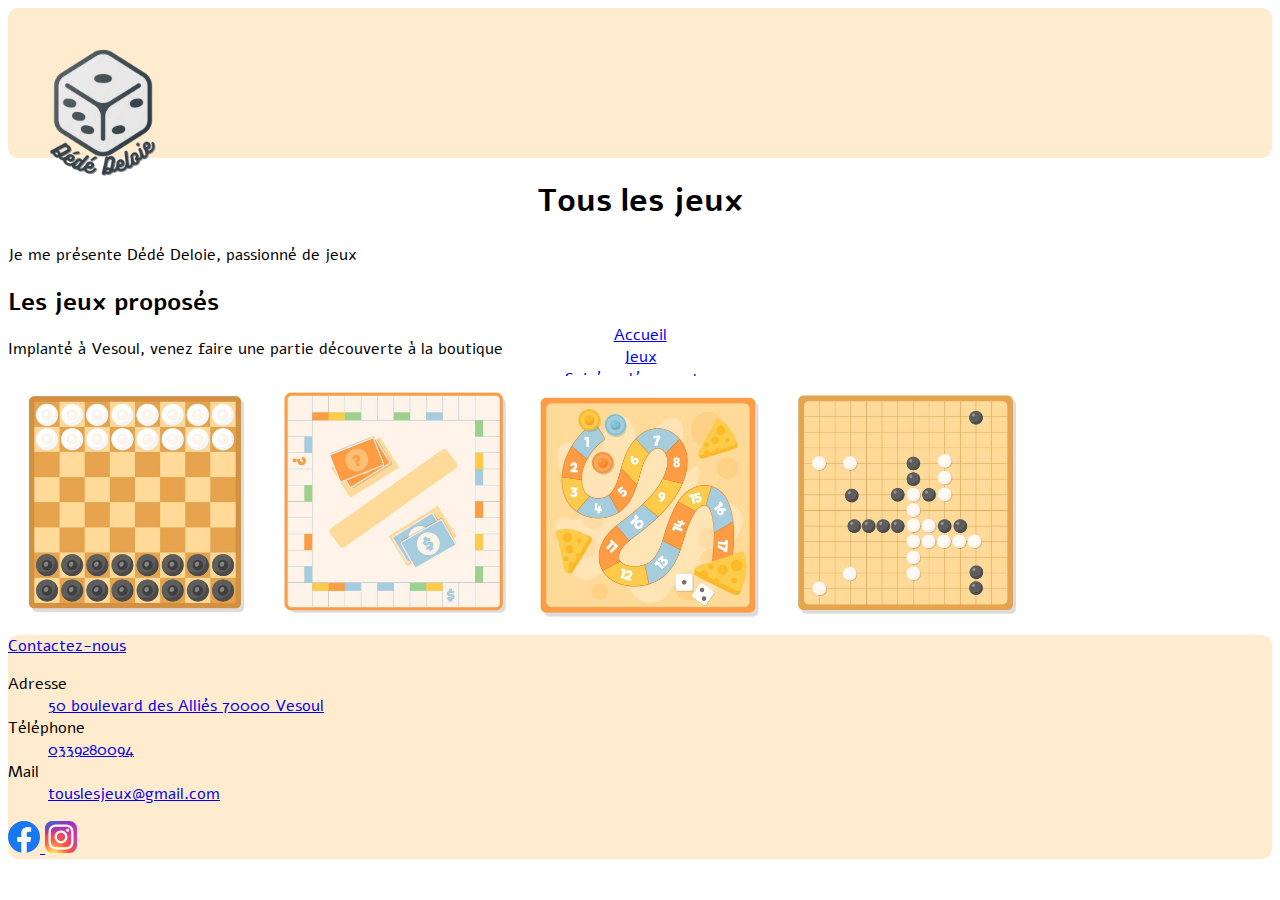
==== Index.html @ 97d6aef1 "Emplacement logo" ====
<!DOCTYPE html>
<html lang="fr">

<head>
  <meta charset="UTF-8">
  <meta http-equiv="X-UA-Compatible" content="IE=edge">
  <meta name="viewport" content="width=device-width, initial-scale=1.0">
  <link rel="stylesheet" href="exercice.css">
  <link rel="preconnect" href="https://fonts.bunny.net">
  <link href="https://fonts.bunny.net/css?family=alef:400" rel="stylesheet" />
  <title>Tous les jeux</title>
</head>

<body>
  <header>
    <img class="logo" src="image/dédé deloie.png" alt="logo">
    <div class="menu">
      <div class="accueil"> <a href="liens/accueil.html" target="_bank">Accueil</a></div>
      <div class="jeux"> <a href="liens/jeux.html" target="_blank">Jeux</a></div>
      <div class="soirées"> <a href="liens/soirées découvertes.html" target="_blank">Soirées découvertes</a></div>
    </div>
  </header>

  <div class="">
    <div class="">
      <h1>Tous les jeux</h1>
      <p>Je me présente Dédé Deloie, passionné de jeux </p>
    </div>
    <div class="">
      <h2>Les jeux proposés</h2>
      <p>Implanté à Vesoul, venez faire une partie découverte à la boutique </p>
    </div>
  </div>

  <img class="dames" src="image/dames.jpg" alt="dames">
  <img class="monopoly" src="image/monopoly.jpg" alt="jeu de monopoly">
  <img class="jeu" src="image/jeu de l'oie.jpg" alt="jeu de l'oie">
  <img class="othello" src="image/othello.jpg" alt="jeu othello">

  <footer>
    <a href="mailto:touslesjeux@gmail.com">Contactez-nous</a>
    <dl>
      <dt>Adresse</dt>
      <dd> <a
          href="https://www.google.com/maps/place/50+Bd+des+Alli%C3%A9s,+70000+Vesoul/@47.6175939,6.1624327,19z/data=!3m1!4b1!4m6!3m5!1s0x4792f2dd79ff7ceb:0x2e5346f42ed146ab!8m2!3d47.617593!4d6.1630764!16s%2Fg%2F11c4f6_gr2">
          50 boulevard des Alliés 70000 Vesoul</a></dd>

      <dt>Téléphone</dt>
      <dd><a href="tel:0339280094">0339280094</a></dd>

      <dt>Mail</dt>
      <dd><a href="mailto:touslesjeux@gmail.com">touslesjeux@gmail.com</a></dd>
    </dl>
    <a target="_blank" href="https://fr-fr.facebook.com/">
      <img src="image/facebook.svg" alt="facebook">
    </a>
    <a target="_blank" href="https://www.instagram.com/">
      <img src="image/instagram.svg" alt=instagram>
    </a>
  </footer>
</body>

</html>
---- exercice.css ----
h1,
h2 {
    font-weight: bold;
}

h1{
    text-align: center;

}

body{
    font-family: 'Alef', sans-serif;
}

.logo {
    display: flex;
    flex-direction: row;
    align-items: stretch;
    align-content: flex-start;
    justify-content: flex-start;
    width: 15%;
    height: auto
}

.dames {
    width: 20%;
    height: auto;
}

.monopoly {
    width: 20%;
    height: auto;
}

.jeu {
    width: 20%;
    height: auto;
}

.othello {
    width: 20%;
    height: auto;
}

.jeux {
    text-align: center;
}

.accueil {
    text-align: center;
    margin-top: 10%;
}

.soirées {
    text-align: center;
    margin-top: auto;
}

header {
    background-color: blanchedalmond;
    border-radius: 10px 10px 10px 10px;
    height: 150px;
}

footer {
    background-color: blanchedalmond;
    border-radius: 10px 10px 10px 10px;
}

.facebook {
    align-items: end;
}

.menu {
    
}
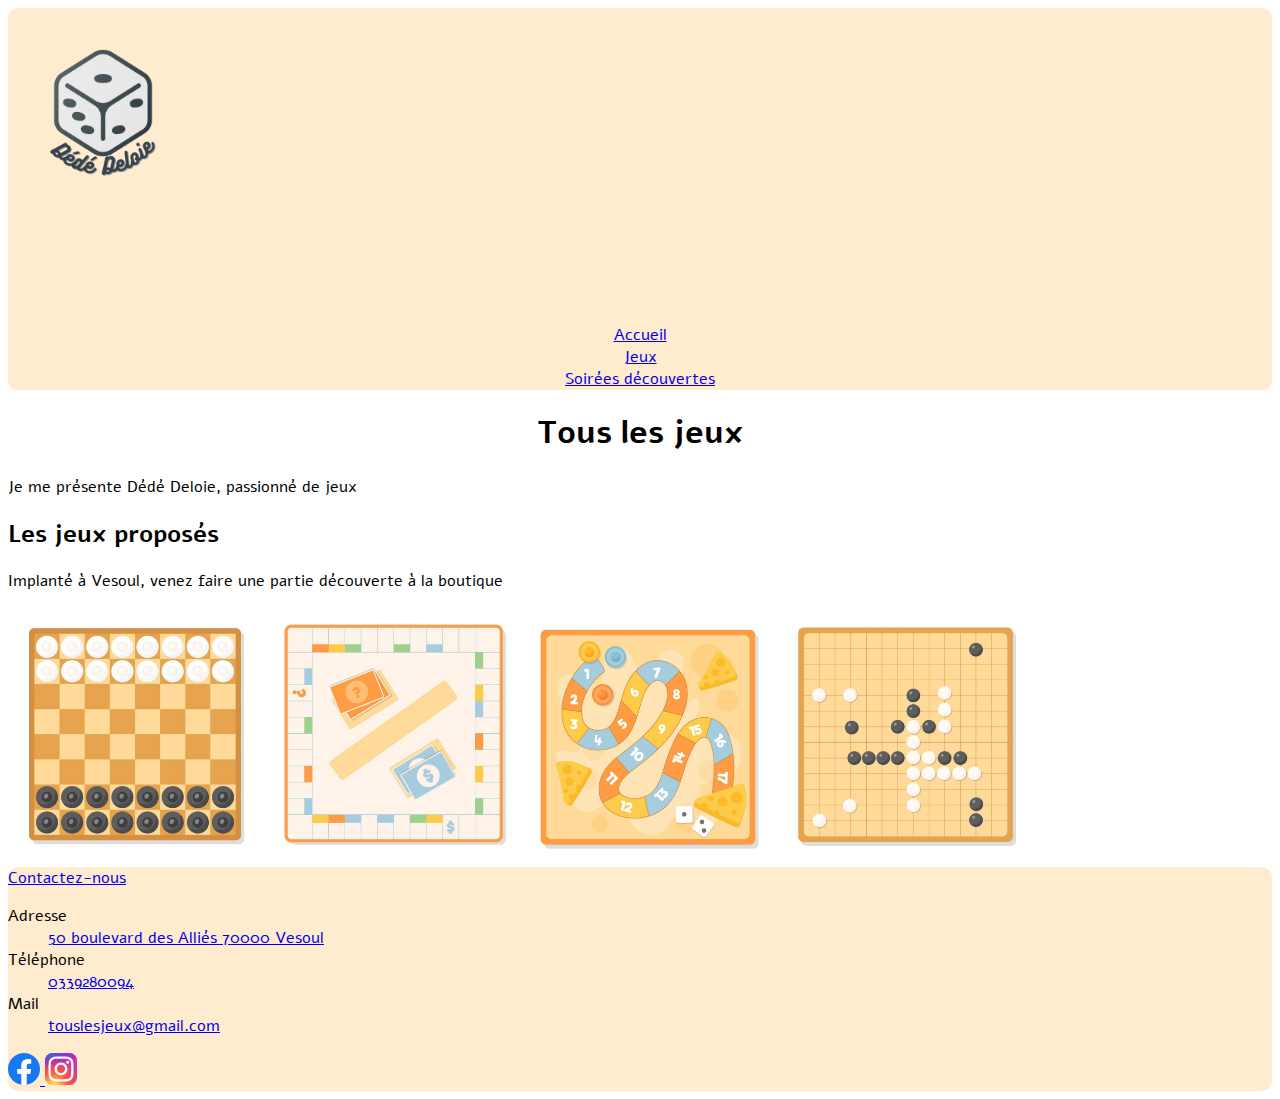
==== commit 99f09a54: "modification en-tête" ====
--- a/Index.html
+++ b/Index.html
@@ -14,11 +14,9 @@
 <body>
   <header>
     <img class="logo" src="image/dédé deloie.png" alt="logo">
-    <div class="menu">
-      <div class="accueil"> <a href="liens/accueil.html" target="_bank">Accueil</a></div>
-      <div class="jeux"> <a href="liens/jeux.html" target="_blank">Jeux</a></div>
-      <div class="soirées"> <a href="liens/soirées découvertes.html" target="_blank">Soirées découvertes</a></div>
-    </div>
+    <div class="accueil"> <a href="liens/accueil.html" target="_bank">Accueil</a></div>
+    <div class="jeux"> <a href="liens/jeux.html" target="_blank">Jeux</a></div>
+    <div class="soirées"> <a href="liens/soirées découvertes.html" target="_blank">Soirées découvertes</a></div>
   </header>
 
   <div class="">
--- a/exercice.css
+++ b/exercice.css
@@ -59,7 +59,6 @@
 header {
     background-color: blanchedalmond;
     border-radius: 10px 10px 10px 10px;
-    height: 150px;
 }
 
 footer {
@@ -70,7 +69,3 @@
 .facebook {
     align-items: end;
 }
-
-.menu {
-    
-}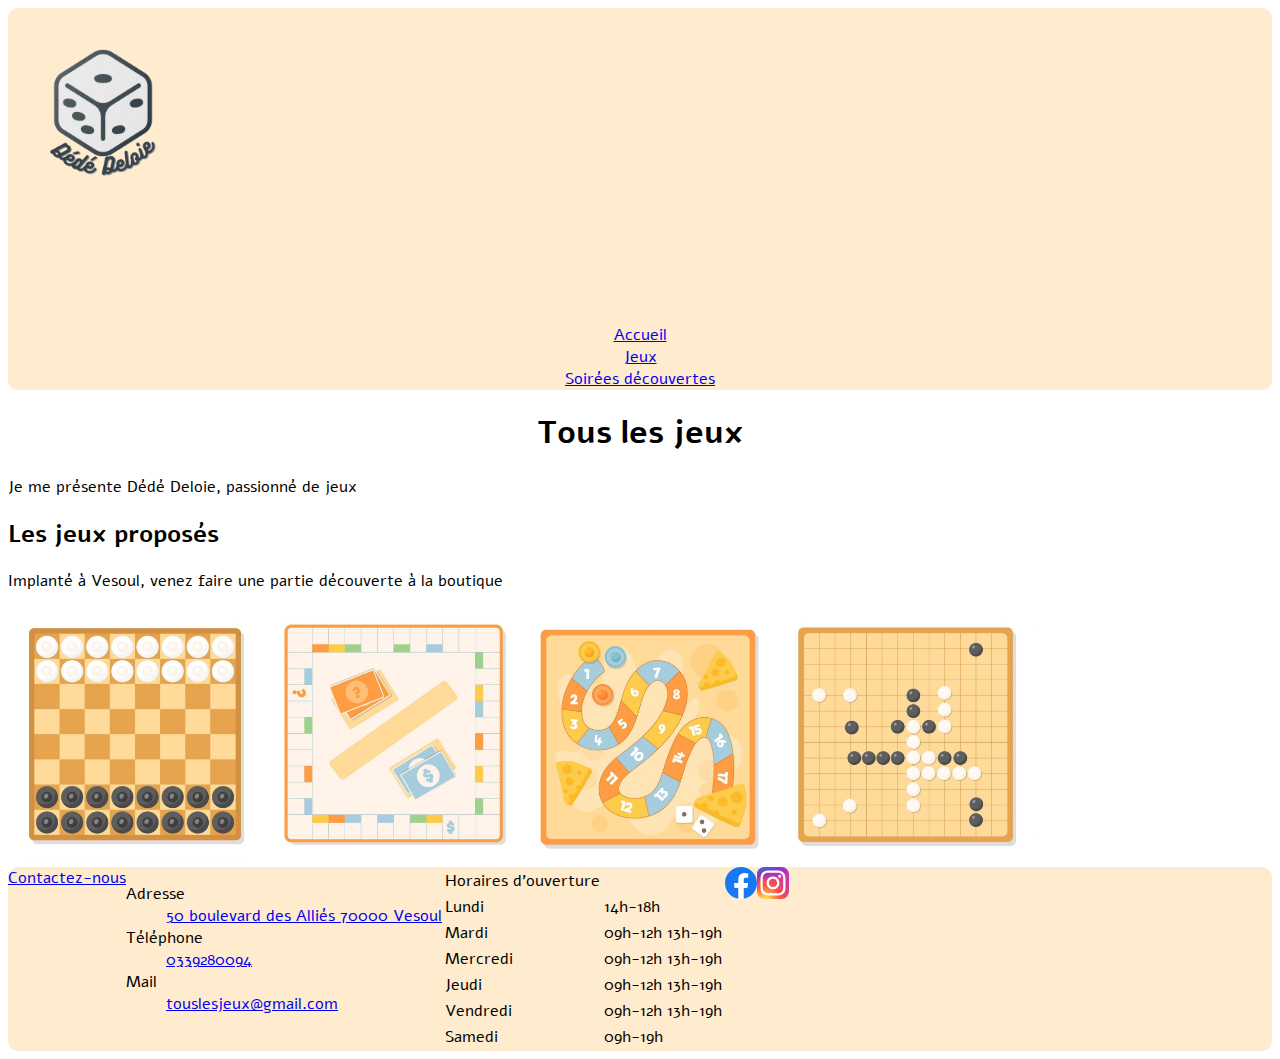
==== commit c0a85d9a: "flex + tableau" ====
--- a/Index.html
+++ b/Index.html
@@ -49,11 +49,47 @@
       <dt>Mail</dt>
       <dd><a href="mailto:touslesjeux@gmail.com">touslesjeux@gmail.com</a></dd>
     </dl>
+
+    <table>
+      <tr>
+        <td>Horaires d'ouverture</td>
+      </tr>
+      <tr>
+        <td> Lundi </td>
+        <td>14h-18h </td>
+      </tr>
+      <tr>
+        <td>Mardi</td>
+        <td> 09h-12h</td>
+        <td> 13h-19h</td>
+      </tr>
+      <tr>
+        <td>Mercredi</td>
+        <td> 09h-12h</td>
+        <td> 13h-19h</td>
+      </tr>
+      <tr>
+        <td>Jeudi</td>
+        <td> 09h-12h</td>
+        <td> 13h-19h</td>
+      </tr>
+      <tr>
+        <td>Vendredi</td>
+        <td> 09h-12h</td>
+        <td> 13h-19h</td>
+      </tr>
+      <tr>
+        <td>Samedi</td>
+        <td> 09h-19h</td>
+      </tr>
+    </table>
+    
+    <div class="icone" >
     <a target="_blank" href="https://fr-fr.facebook.com/">
       <img src="image/facebook.svg" alt="facebook">
     </a>
     <a target="_blank" href="https://www.instagram.com/">
-      <img src="image/instagram.svg" alt=instagram>
+      <img src="image/instagram.svg" alt=instagram></div>
     </a>
   </footer>
 </body>
--- a/exercice.css
+++ b/exercice.css
@@ -61,11 +61,12 @@
     border-radius: 10px 10px 10px 10px;
 }
 
-footer {
+footer{
     background-color: blanchedalmond;
     border-radius: 10px 10px 10px 10px;
+    display: flex;
+}
+.icone{
+    display: flex;
 }
 
-.facebook {
-    align-items: end;
-}
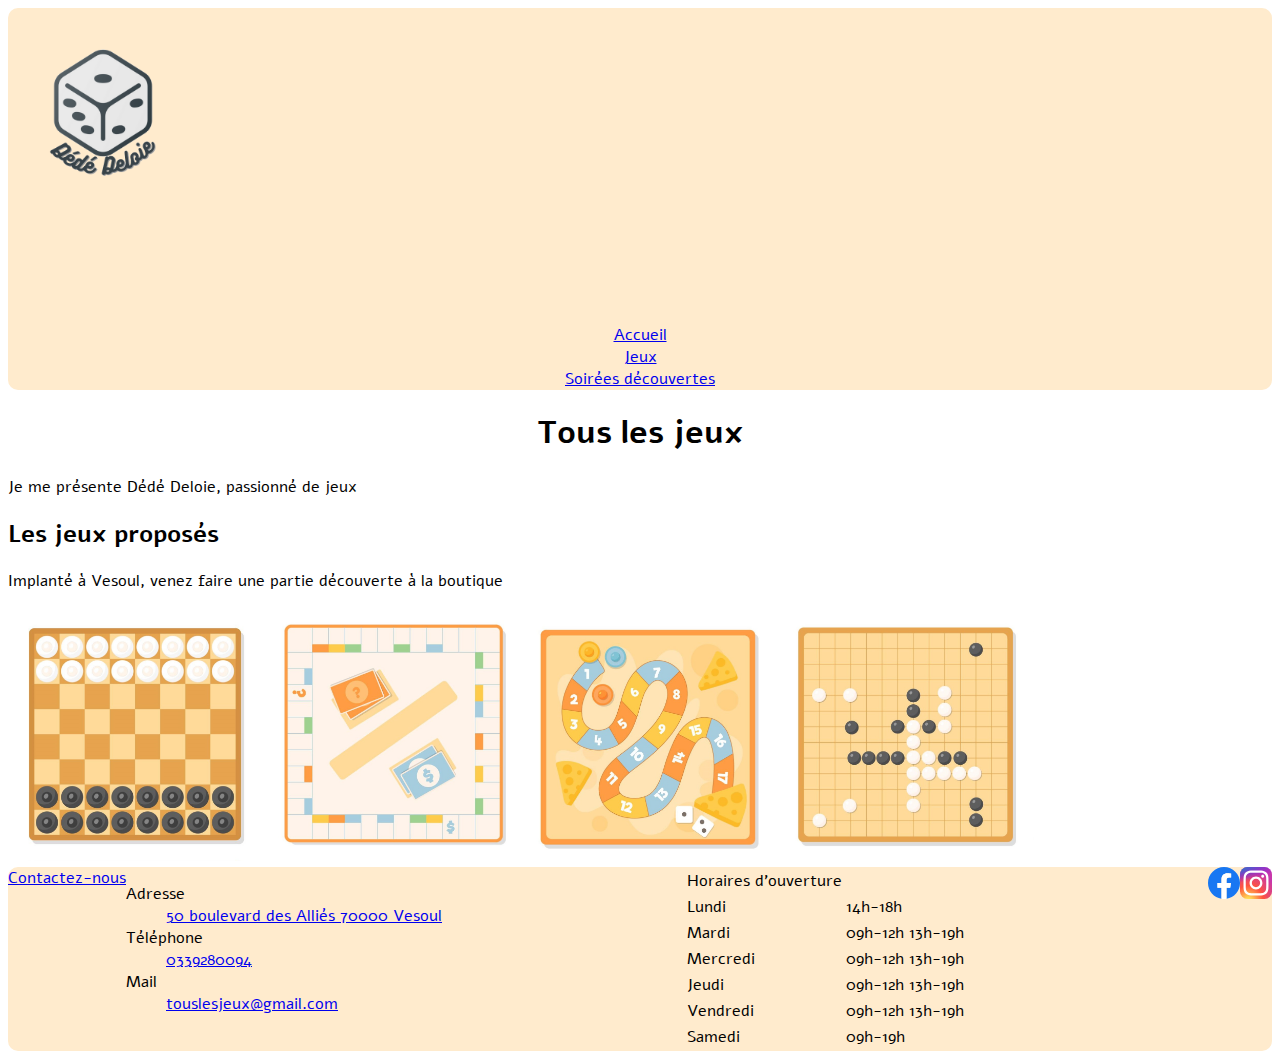
==== commit 1570f8d4: "Centrage horaires" ====
--- a/Index.html
+++ b/Index.html
@@ -50,6 +50,7 @@
       <dd><a href="mailto:touslesjeux@gmail.com">touslesjeux@gmail.com</a></dd>
     </dl>
 
+    <div class="horaires">
     <table>
       <tr>
         <td>Horaires d'ouverture</td>
@@ -83,6 +84,7 @@
         <td> 09h-19h</td>
       </tr>
     </table>
+  </div>
     
     <div class="icone" >
     <a target="_blank" href="https://fr-fr.facebook.com/">
--- a/exercice.css
+++ b/exercice.css
@@ -68,5 +68,11 @@
 }
 .icone{
     display: flex;
+    margin-left: auto;
 }
 
+.horaires{
+    display: flex;
+    margin-left: auto;
+}
+
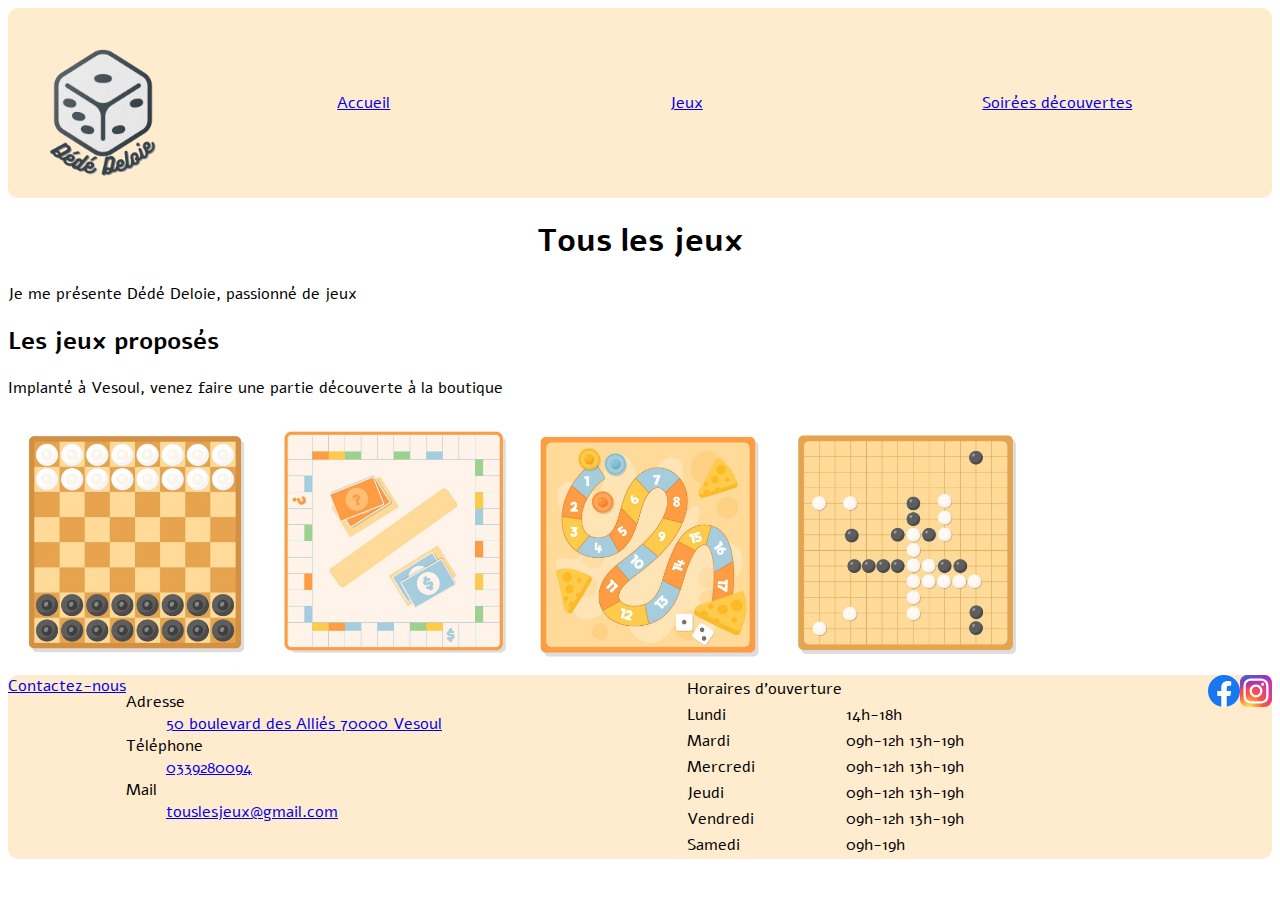
==== commit ad2e7f46: "mise en page en tête" ====
--- a/Index.html
+++ b/Index.html
@@ -14,9 +14,11 @@
 <body>
   <header>
     <img class="logo" src="image/dédé deloie.png" alt="logo">
-    <div class="accueil"> <a href="liens/accueil.html" target="_bank">Accueil</a></div>
-    <div class="jeux"> <a href="liens/jeux.html" target="_blank">Jeux</a></div>
-    <div class="soirées"> <a href="liens/soirées découvertes.html" target="_blank">Soirées découvertes</a></div>
+    <div class="menu">
+            <div class="accueil"> <a href="liens/accueil.html" target="_bank">Accueil</a></div>
+            <div class="jeux"> <a href="liens/jeux.html" target="_blank">Jeux</a></div>
+            <div class="soirées"> <a href="liens/soirées découvertes.html" target="_blank">Soirées découvertes</a></div>
+    </div>
   </header>
 
   <div class="">
@@ -51,47 +53,48 @@
     </dl>
 
     <div class="horaires">
-    <table>
-      <tr>
-        <td>Horaires d'ouverture</td>
-      </tr>
-      <tr>
-        <td> Lundi </td>
-        <td>14h-18h </td>
-      </tr>
-      <tr>
-        <td>Mardi</td>
-        <td> 09h-12h</td>
-        <td> 13h-19h</td>
-      </tr>
-      <tr>
-        <td>Mercredi</td>
-        <td> 09h-12h</td>
-        <td> 13h-19h</td>
-      </tr>
-      <tr>
-        <td>Jeudi</td>
-        <td> 09h-12h</td>
-        <td> 13h-19h</td>
-      </tr>
-      <tr>
-        <td>Vendredi</td>
-        <td> 09h-12h</td>
-        <td> 13h-19h</td>
-      </tr>
-      <tr>
-        <td>Samedi</td>
-        <td> 09h-19h</td>
-      </tr>
-    </table>
-  </div>
-    
-    <div class="icone" >
-    <a target="_blank" href="https://fr-fr.facebook.com/">
-      <img src="image/facebook.svg" alt="facebook">
-    </a>
-    <a target="_blank" href="https://www.instagram.com/">
-      <img src="image/instagram.svg" alt=instagram></div>
+      <table>
+        <tr>
+          <td>Horaires d'ouverture</td>
+        </tr>
+        <tr>
+          <td> Lundi </td>
+          <td>14h-18h </td>
+        </tr>
+        <tr>
+          <td>Mardi</td>
+          <td> 09h-12h</td>
+          <td> 13h-19h</td>
+        </tr>
+        <tr>
+          <td>Mercredi</td>
+          <td> 09h-12h</td>
+          <td> 13h-19h</td>
+        </tr>
+        <tr>
+          <td>Jeudi</td>
+          <td> 09h-12h</td>
+          <td> 13h-19h</td>
+        </tr>
+        <tr>
+          <td>Vendredi</td>
+          <td> 09h-12h</td>
+          <td> 13h-19h</td>
+        </tr>
+        <tr>
+          <td>Samedi</td>
+          <td> 09h-19h</td>
+        </tr>
+      </table>
+    </div>
+
+    <div class="icone">
+      <a target="_blank" href="https://fr-fr.facebook.com/">
+        <img src="image/facebook.svg" alt="facebook">
+      </a>
+      <a target="_blank" href="https://www.instagram.com/">
+        <img src="image/instagram.svg" alt=instagram>
+    </div>
     </a>
   </footer>
 </body>
--- a/exercice.css
+++ b/exercice.css
@@ -3,12 +3,12 @@
     font-weight: bold;
 }
 
-h1{
+h1 {
     text-align: center;
-
 }
 
-body{
+
+body {
     font-family: 'Alef', sans-serif;
 }
 
@@ -42,37 +42,34 @@
     height: auto;
 }
 
-.jeux {
-    text-align: center;
-}
 
-.accueil {
-    text-align: center;
-    margin-top: 10%;
-}
-
-.soirées {
-    text-align: center;
-    margin-top: auto;
-}
 
 header {
     background-color: blanchedalmond;
     border-radius: 10px 10px 10px 10px;
+    display: flex;
 }
 
-footer{
+.menu {
+    display: flex;
+    flex-direction: row;
+    margin: auto;
+    justify-content: space-around;
+    flex-grow: 1;
+}
+
+footer {
     background-color: blanchedalmond;
     border-radius: 10px 10px 10px 10px;
     display: flex;
 }
-.icone{
+
+.icone {
     display: flex;
     margin-left: auto;
 }
 
-.horaires{
+.horaires {
     display: flex;
     margin-left: auto;
-}
-
+}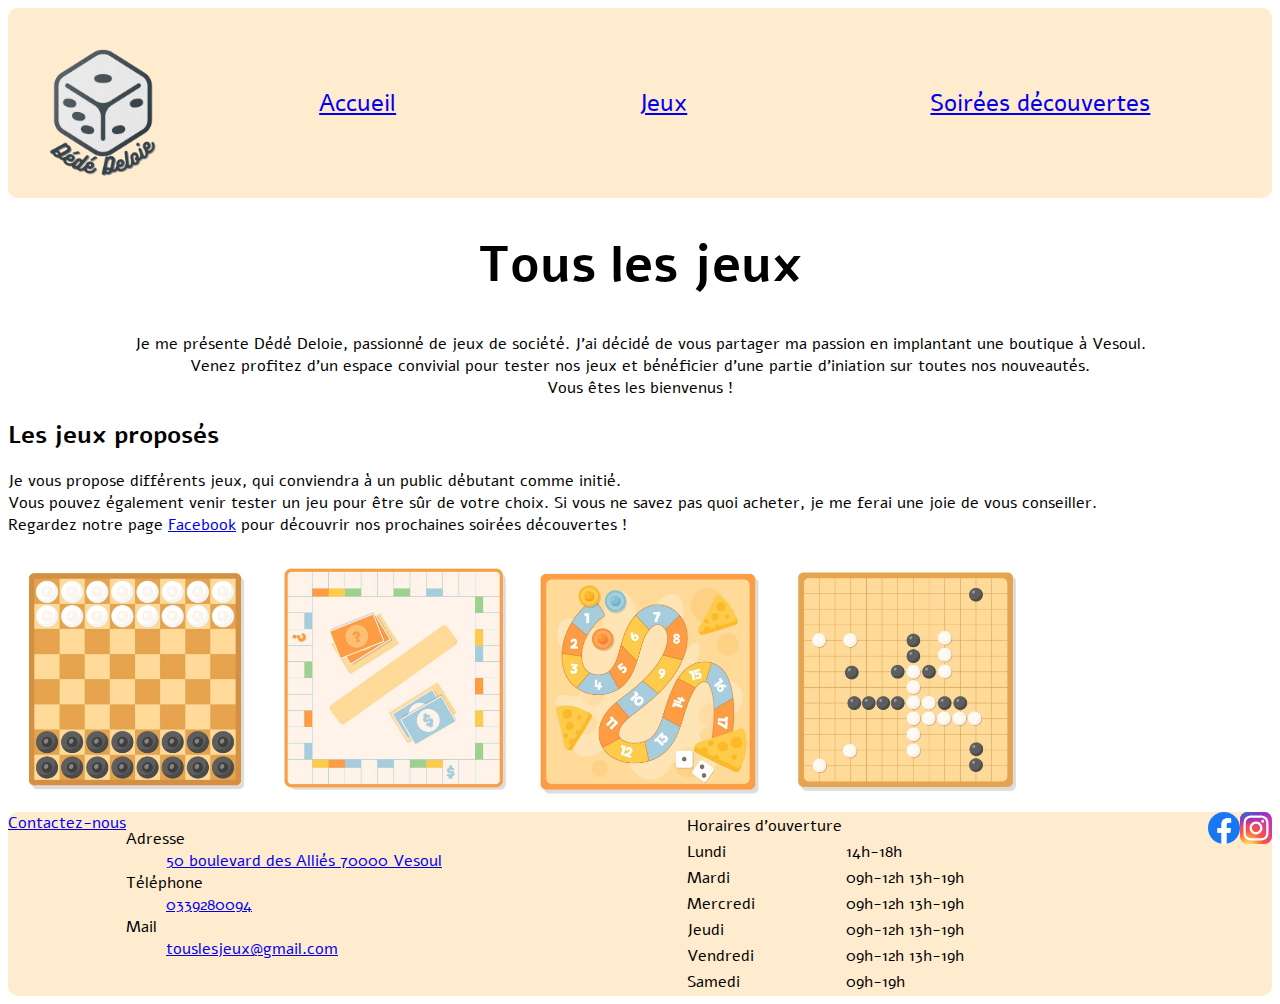
==== commit 62960d09: "Intégration lien FB + alignement paragraphe" ====
--- a/Index.html
+++ b/Index.html
@@ -15,20 +15,29 @@
   <header>
     <img class="logo" src="image/dédé deloie.png" alt="logo">
     <div class="menu">
-            <div class="accueil"> <a href="liens/accueil.html" target="_bank">Accueil</a></div>
-            <div class="jeux"> <a href="liens/jeux.html" target="_blank">Jeux</a></div>
-            <div class="soirées"> <a href="liens/soirées découvertes.html" target="_blank">Soirées découvertes</a></div>
+      <div class="accueil"> <a href="liens/accueil.html" target="_bank">Accueil</a></div>
+      <div class="jeux"> <a href="liens/jeux.html" target="_blank">Jeux</a></div>
+      <div class="soirées"> <a href="liens/soirées découvertes.html" target="_blank">Soirées découvertes</a></div>
     </div>
   </header>
 
   <div class="">
-    <div class="">
+    <div class="présentation">
       <h1>Tous les jeux</h1>
-      <p>Je me présente Dédé Deloie, passionné de jeux </p>
+      <p>Je me présente Dédé Deloie, passionné de jeux de société. J'ai décidé de vous partager ma passion en implantant
+        une boutique à Vesoul. <br>
+        Venez profitez d'un espace convivial pour tester nos jeux et bénéficier d'une partie d'iniation sur toutes nos
+        nouveautés.<br>
+        Vous êtes les bienvenus !
+      </p>
     </div>
     <div class="">
       <h2>Les jeux proposés</h2>
-      <p>Implanté à Vesoul, venez faire une partie découverte à la boutique </p>
+      <p>Je vous propose différents jeux, qui conviendra à un public débutant comme initié. <br>
+        Vous pouvez également venir tester un jeu pour être sûr de votre choix. Si vous ne savez pas quoi acheter, je me
+        ferai une joie de vous conseiller. <br>
+        Regardez notre page <a target="_blank" href="https://fr-fr.facebook.com/"> Facebook</a> pour découvrir nos prochaines soirées découvertes !
+      </p>
     </div>
   </div>
 
@@ -41,7 +50,7 @@
     <a href="mailto:touslesjeux@gmail.com">Contactez-nous</a>
     <dl>
       <dt>Adresse</dt>
-      <dd> <a
+      <dd> <a target="_blank"
           href="https://www.google.com/maps/place/50+Bd+des+Alli%C3%A9s,+70000+Vesoul/@47.6175939,6.1624327,19z/data=!3m1!4b1!4m6!3m5!1s0x4792f2dd79ff7ceb:0x2e5346f42ed146ab!8m2!3d47.617593!4d6.1630764!16s%2Fg%2F11c4f6_gr2">
           50 boulevard des Alliés 70000 Vesoul</a></dd>
 
--- a/exercice.css
+++ b/exercice.css
@@ -5,6 +5,7 @@
 
 h1 {
     text-align: center;
+    font-size: 50px;
 }
 
 
@@ -42,6 +43,9 @@
     height: auto;
 }
 
+.présentation {
+    text-align: center;
+}
 
 
 header {
@@ -56,6 +60,7 @@
     margin: auto;
     justify-content: space-around;
     flex-grow: 1;
+    font-size: x-large;
 }
 
 footer {
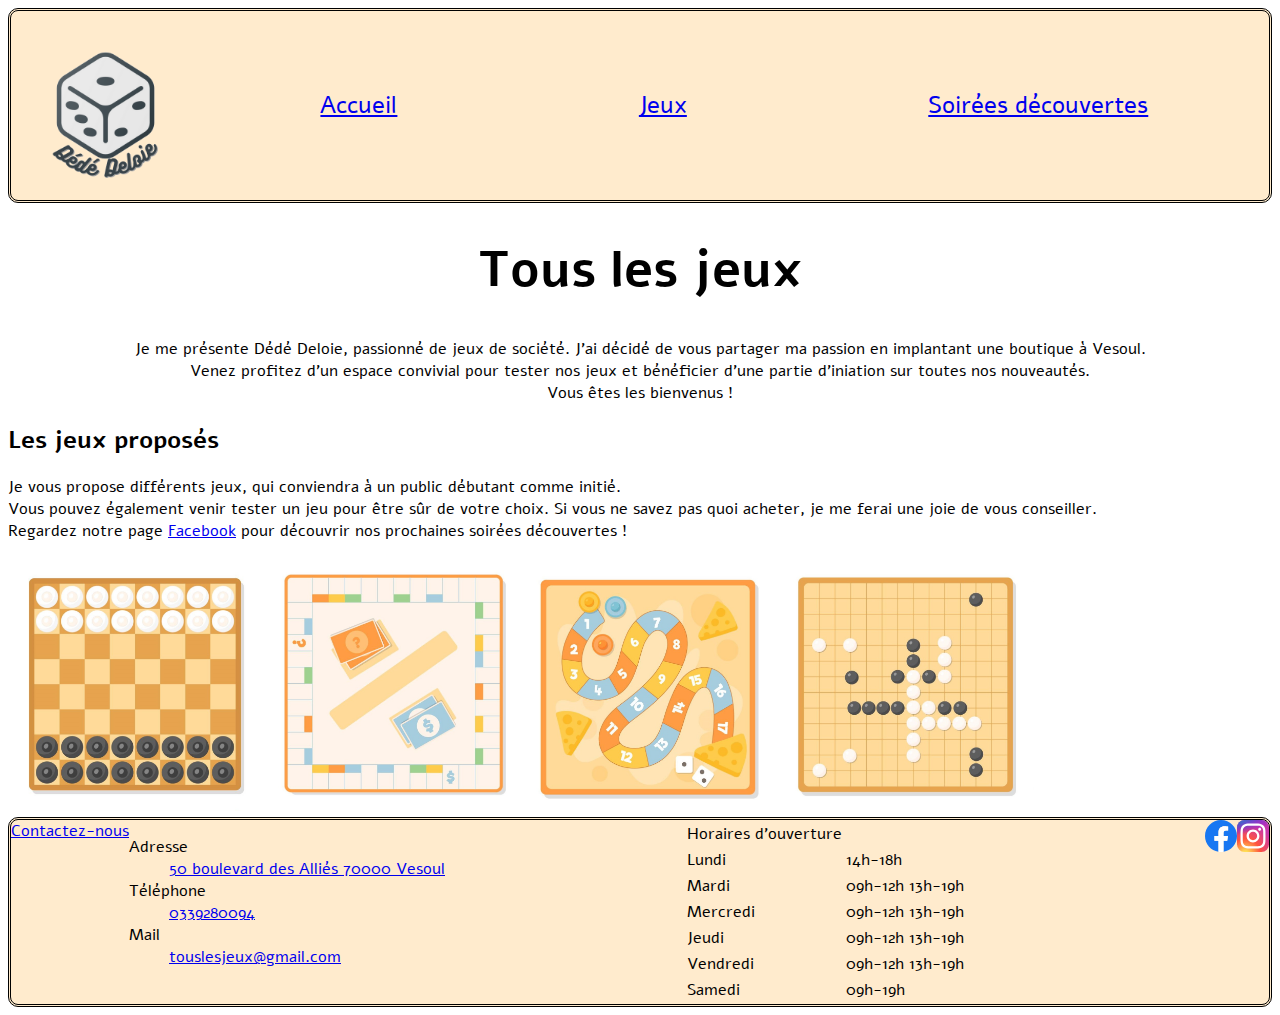
==== commit df2fc1b4: "hover" ====
--- a/Index.html
+++ b/Index.html
@@ -36,15 +36,16 @@
       <p>Je vous propose différents jeux, qui conviendra à un public débutant comme initié. <br>
         Vous pouvez également venir tester un jeu pour être sûr de votre choix. Si vous ne savez pas quoi acheter, je me
         ferai une joie de vous conseiller. <br>
-        Regardez notre page <a target="_blank" href="https://fr-fr.facebook.com/"> Facebook</a> pour découvrir nos prochaines soirées découvertes !
+        Regardez notre page <a target="_blank" href="https://fr-fr.facebook.com/"> Facebook</a> pour découvrir nos
+        prochaines soirées découvertes !
       </p>
     </div>
   </div>
 
-  <img class="dames" src="image/dames.jpg" alt="dames">
-  <img class="monopoly" src="image/monopoly.jpg" alt="jeu de monopoly">
-  <img class="jeu" src="image/jeu de l'oie.jpg" alt="jeu de l'oie">
-  <img class="othello" src="image/othello.jpg" alt="jeu othello">
+    <img class="dames" src="image/dames.jpg" alt="dames">
+    <img class="monopoly" src="image/monopoly.jpg" alt="jeu de monopoly">
+    <img class="jeu" src="image/jeu de l'oie.jpg" alt="jeu de l'oie">
+    <img class="othello" src="image/othello.jpg" alt="jeu othello">
 
   <footer>
     <a href="mailto:touslesjeux@gmail.com">Contactez-nous</a>
--- a/exercice.css
+++ b/exercice.css
@@ -52,6 +52,7 @@
     background-color: blanchedalmond;
     border-radius: 10px 10px 10px 10px;
     display: flex;
+    border: double;
 }
 
 .menu {
@@ -67,6 +68,7 @@
     background-color: blanchedalmond;
     border-radius: 10px 10px 10px 10px;
     display: flex;
+    border : double
 }
 
 .icone {
@@ -77,4 +79,40 @@
 .horaires {
     display: flex;
     margin-left: auto;
+}
+
+.dames:hover {
+    opacity: 1;
+	-webkit-transition: .3s ease-in-out;
+	transition: .3s ease-in-out;
+}
+.dames:hover {
+	opacity: .5;
+}
+
+.monopoly:hover {
+    opacity: 1;
+	-webkit-transition: .3s ease-in-out;
+	transition: .3s ease-in-out;
+}
+.monopoly:hover {
+	opacity: .5;
+}
+
+.jeu:hover {
+    opacity: 1;
+	-webkit-transition: .3s ease-in-out;
+	transition: .3s ease-in-out;
+}
+.jeu:hover {
+	opacity: .5;
+}
+
+.othello:hover {
+    opacity: 1;
+	-webkit-transition: .3s ease-in-out;
+	transition: .3s ease-in-out;
+}
+.othello:hover {
+	opacity: .5;
 }